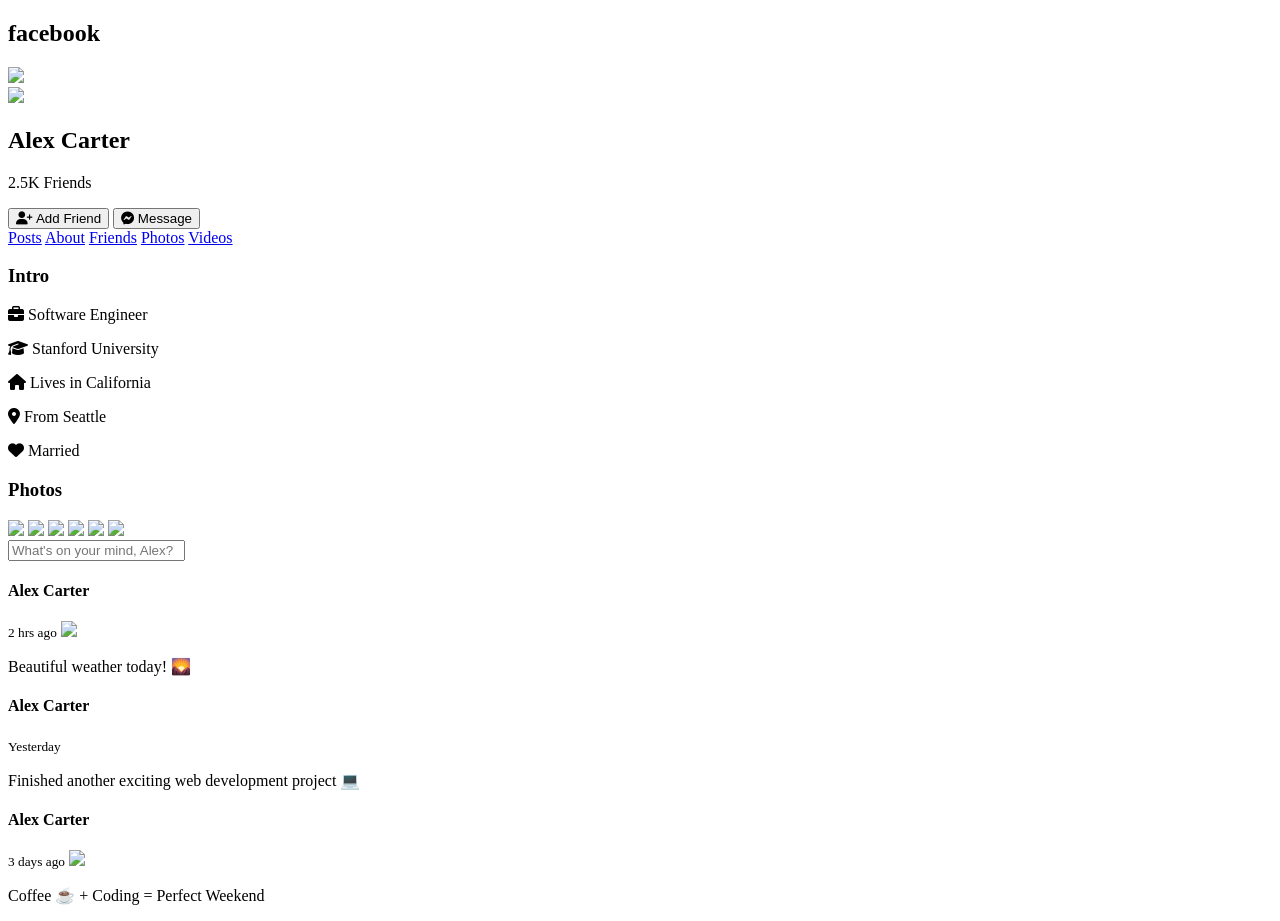
==== pages/profile.html @ 87f7c5d7 "Update profile.html" ====
<!DOCTYPE html>
<html lang="en">

<head>
    <meta charset="UTF-8">
    <meta name="viewport" content="width=device-width, initial-scale=1.0">

    <title>Facebook Profile</title>

    <link rel="stylesheet" href="./sidebar.css">

    <!-- Icons -->
    <link rel="stylesheet"
        href="https://cdnjs.cloudflare.com/ajax/libs/font-awesome/6.6.0/css/all.min.css">

</head>

<body>

<!-- Navbar Placeholder -->
<header class="navbar">

    <h2>facebook</h2>

</header>

<!-- Cover -->

<section class="cover">

    <img src="./cover_photo.png">

</section>

<!-- Profile -->

<section class="profile-header">

    <img class="profile-pic"
        src="./profile_pic.png">

    <div class="profile-info">

        <h1>Alex Carter</h1>

        <p>2.5K Friends</p>

    </div>

    <div class="profile-buttons">

        <button class="blue-btn">
            <i class="fa-solid fa-user-plus"></i>
            Add Friend
        </button>

        <button class="gray-btn">
            <i class="fa-brands fa-facebook-messenger"></i>
            Message
        </button>

    </div>

</section>

<!-- Tabs -->

<section class="tabs">

    <a href="#posts">Posts</a>
    <a href="#About">About</a>
    <a href="#">Friends</a>
    <a href="#photos">Photos</a>
    <a href="#">Videos</a>

</section>

<!-- Main -->

<div class="container">

    <!-- Sidebar -->

    <aside class="sidebar" id="About">

        <div class="card">

            <h3>Intro</h3>

            <p><i class="fa-solid fa-briefcase"></i> Software Engineer</p>

            <p><i class="fa-solid fa-graduation-cap"></i> Stanford University</p>

            <p><i class="fa-solid fa-house"></i> Lives in California</p>

            <p><i class="fa-solid fa-location-dot"></i> From Seattle</p>

            <p><i class="fa-solid fa-heart"></i> Married</p>

        </div>

        <div class="card">

            <h3>Photos</h3>

            <div class="photos" id="photos">

                <img src="./photo1.png">

                <img src="./photo2.png">

                <img src="./photo3.png">

                <img src="./photo4.png">

                <img src="./photo5.png">

                <img src="./photo6.png">

            </div>

        </div>

    </aside>

    <!-- Timeline -->

    <main class="timeline" id="posts">

        <div class="create-post">

            <input type="text"
                placeholder="What's on your mind, Alex?">

        </div>

        <div class="post">

            <h4>Alex Carter</h4>

            <small>2 hrs ago</small>
            <img src="./photo8.png">
            <p>
                Beautiful weather today! 🌄
            </p>

        </div>

        <div class="post">

            <h4>Alex Carter</h4>

            <small>Yesterday</small>

            <p>
                Finished another exciting web development project 💻
            </p>

        </div>

        <div class="post">

            <h4>Alex Carter</h4>

            <small>3 days ago</small>
            <img src="./photo7.png">
            <p>
                Coffee ☕ + Coding = Perfect Weekend
            </p>

        </div>

    </main>

</div>

</body>

</html>
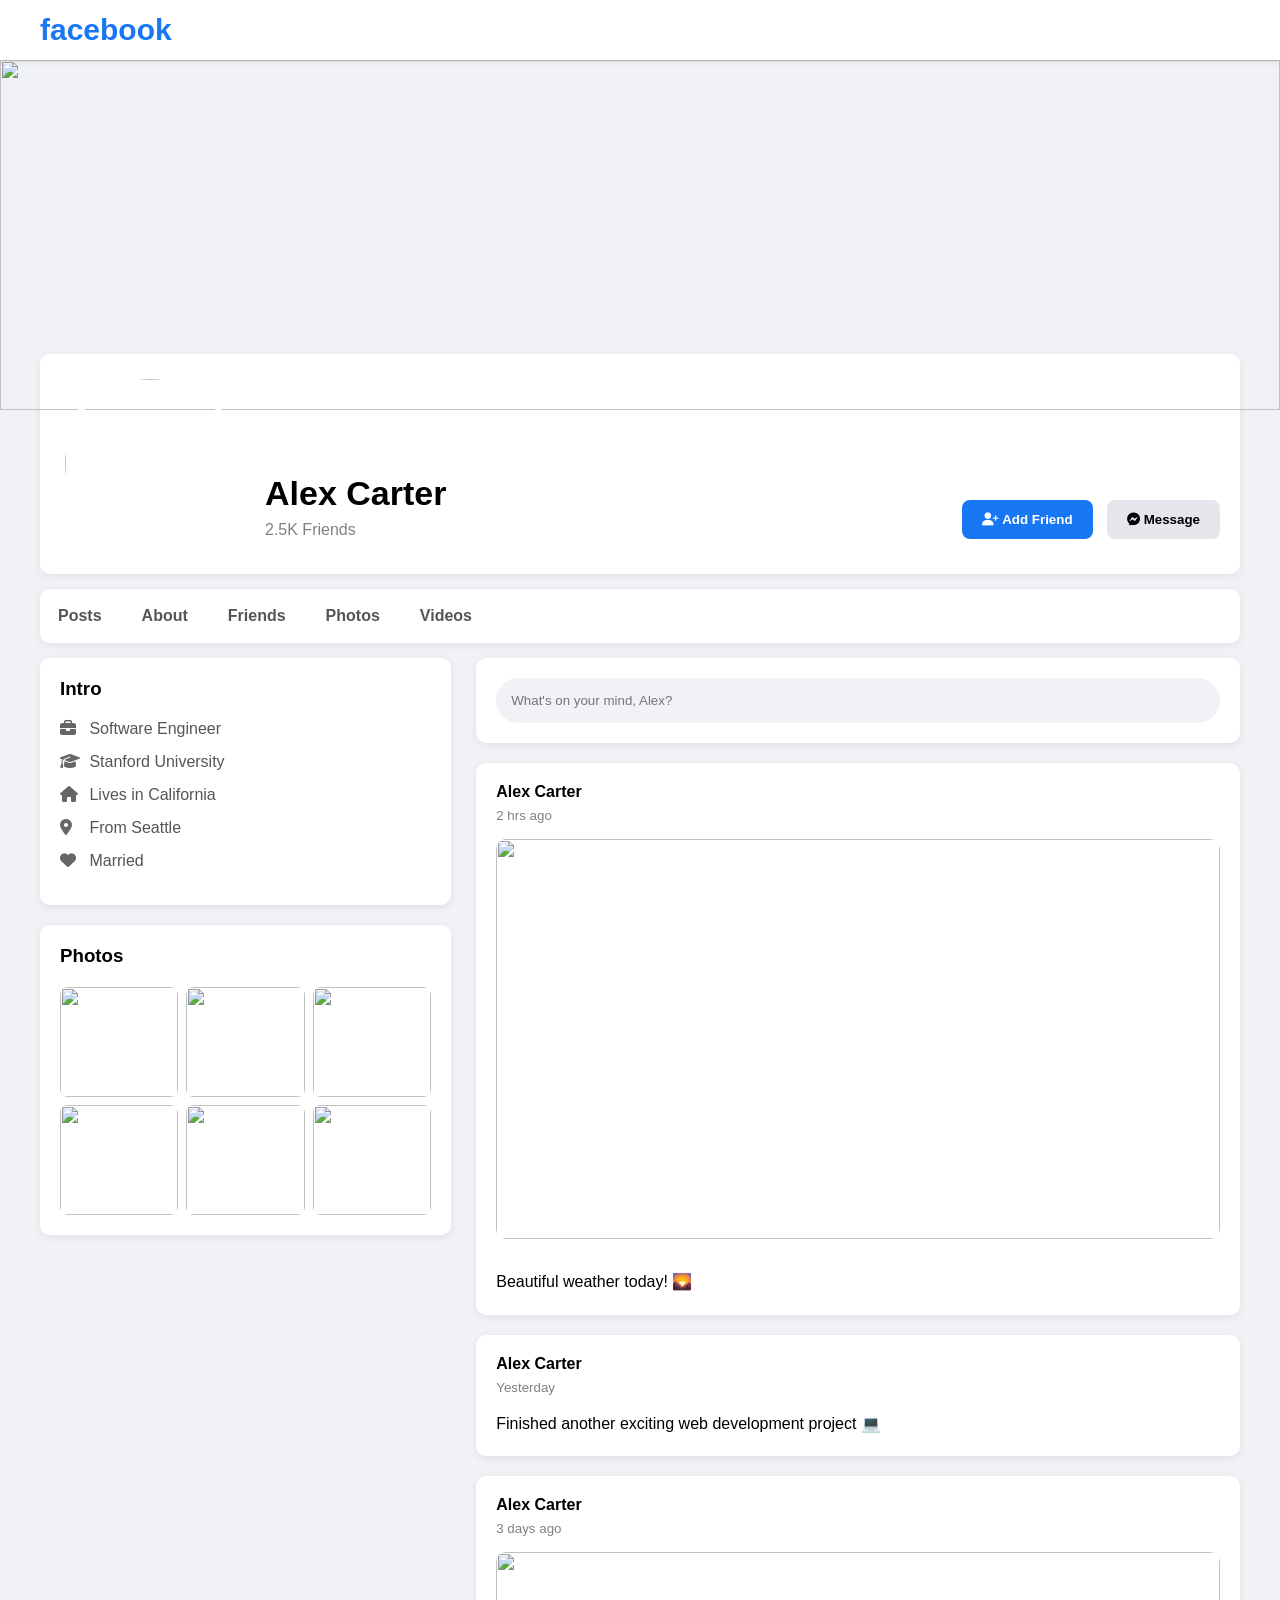
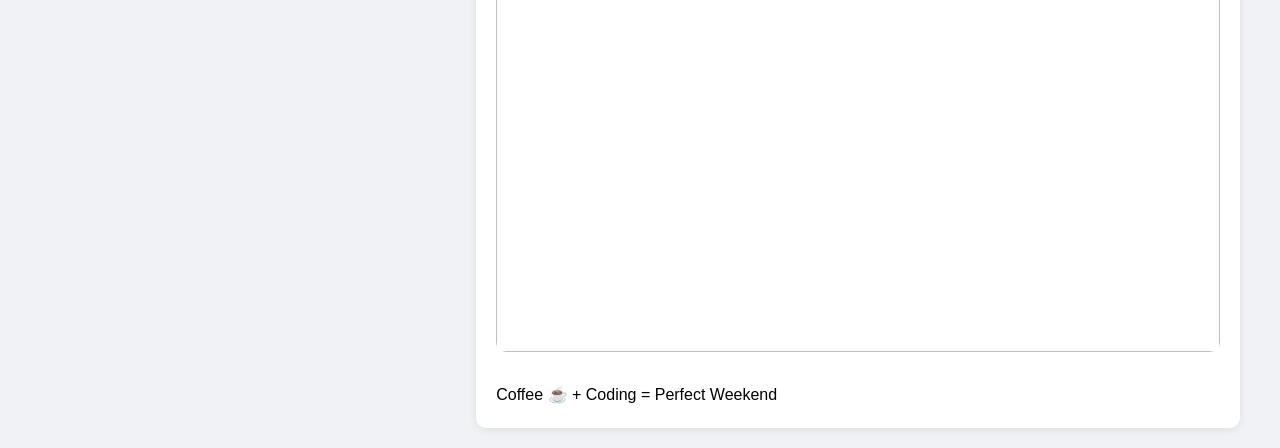
==== commit 37e70ce9: "Update profile.html" ====
--- a/pages/profile.html
+++ b/pages/profile.html
@@ -7,7 +7,7 @@
 
     <title>Facebook Profile</title>
 
-    <link rel="stylesheet" href="./sidebar.css">
+    <link rel="stylesheet" href="../css/sidebar.css">
 
     <!-- Icons -->
     <link rel="stylesheet"
@@ -28,7 +28,7 @@
 
 <section class="cover">
 
-    <img src="./cover_photo.png">
+    <img src="../assets/cover_photo.png">
 
 </section>
 
@@ -37,7 +37,7 @@
 <section class="profile-header">
 
     <img class="profile-pic"
-        src="./profile_pic.png">
+        src="../assets/profile_pic.png">
 
     <div class="profile-info">
 
@@ -105,17 +105,17 @@
 
             <div class="photos" id="photos">
 
-                <img src="./photo1.png">
+                <img src="../assets/photo1.png">
 
-                <img src="./photo2.png">
+                <img src="../assets/photo2.png">
 
-                <img src="./photo3.png">
+                <img src="../assets/photo3.png">
 
-                <img src="./photo4.png">
+                <img src="../assets/photo4.png">
 
-                <img src="./photo5.png">
+                <img src="../assets/photo5.png">
 
-                <img src="./photo6.png">
+                <img src="../assets/photo6.png">
 
             </div>
 
@@ -139,7 +139,7 @@
             <h4>Alex Carter</h4>
 
             <small>2 hrs ago</small>
-            <img src="./photo8.png">
+            <img src="../assets/photo8.png">
             <p>
                 Beautiful weather today! 🌄
             </p>
@@ -163,7 +163,7 @@
             <h4>Alex Carter</h4>
 
             <small>3 days ago</small>
-            <img src="./photo7.png">
+            <img src="../assets/photo7.png">
             <p>
                 Coffee ☕ + Coding = Perfect Weekend
             </p>
@@ -177,3 +177,4 @@
 </body>
 
 </html>
+
--- a/css/sidebar.css
+++ b/css/sidebar.css
@@ -0,0 +1,406 @@
+*{
+    margin:0;
+    padding:0;
+    box-sizing:border-box;
+    font-family:Arial,Helvetica,sans-serif;
+    }
+    
+    body{
+    background:#f0f2f5;
+    }
+    
+    /* Navbar */
+    
+    .navbar{
+    
+    height:60px;
+    background:white;
+    
+    display:flex;
+    align-items:center;
+    
+    padding:0 40px;
+    
+    box-shadow:0 2px 5px rgba(0,0,0,.1);
+    
+    position:sticky;
+    top:0;
+    
+    z-index:100;
+    
+    }
+    
+    .navbar h2{
+    
+    color:#1877f2;
+    
+    font-size:30px;
+    
+    }
+    
+    /* Cover */
+    
+    .cover img{
+    
+    width:100%;
+    height:350px;
+    
+    object-fit:cover;
+    
+    }
+    
+    /* Profile */
+    
+    .profile-header{
+    
+    max-width:1200px;
+    
+    margin:auto;
+    
+    background:white;
+    
+    padding:20px;
+    
+    display:flex;
+    
+    align-items:flex-end;
+    
+    gap:25px;
+    
+    margin-top:-60px;
+    
+    border-radius:10px;
+    
+    box-shadow:0 2px 8px rgba(0,0,0,.08);
+    
+    }
+    
+    .profile-pic{
+    
+    width:180px;
+    height:180px;
+    
+    border-radius:50%;
+    
+    border:5px solid white;
+    
+    object-fit:cover;
+    
+    }
+    
+    .profile-info{
+    
+    flex:1;
+    
+    padding-bottom:15px;
+    
+    }
+    
+    .profile-info h1{
+    
+    font-size:34px;
+    
+    }
+    
+    .profile-info p{
+    
+    color:gray;
+    
+    margin-top:8px;
+    
+    }
+    
+    .profile-buttons{
+    
+    padding-bottom:15px;
+    
+    }
+    
+    button{
+    
+    padding:12px 20px;
+    
+    border:none;
+    
+    border-radius:8px;
+    
+    font-weight:bold;
+    
+    cursor:pointer;
+    
+    margin-left:10px;
+    
+    }
+    
+    .blue-btn{
+    
+    background:#1877f2;
+    
+    color:white;
+    
+    }
+    
+    .gray-btn{
+    
+    background:#e4e6eb;
+    
+    }
+    
+    /* Tabs */
+    
+    .tabs{
+    
+    max-width:1200px;
+    
+    margin:15px auto;
+    
+    background:white;
+    
+    display:flex;
+    
+    gap:40px;
+    
+    padding:18px;
+    
+    border-radius:10px;
+    
+    box-shadow:0 2px 8px rgba(0,0,0,.08);
+    
+    }
+    
+    .tabs a{
+    
+    text-decoration:none;
+    
+    color:#555;
+    
+    font-weight:bold;
+    
+    }
+    
+    .tabs a:hover{
+    
+    color:#1877f2;
+    
+    }
+    
+    /* Main */
+    
+    .container{
+    
+    max-width:1200px;
+    
+    margin:auto;
+    
+    display:flex;
+    
+    gap:25px;
+    
+    align-items:flex-start;
+    
+    }
+    
+    /* Sidebar */
+    
+    .sidebar{
+    
+    width:35%;
+    
+    position:sticky;
+    
+    top:80px;
+    
+    }
+    
+    /* Cards */
+    
+    .card{
+    
+    background:white;
+    
+    padding:20px;
+    
+    border-radius:10px;
+    
+    margin-bottom:20px;
+    
+    box-shadow:0 2px 8px rgba(0,0,0,.08);
+    
+    }
+    
+    .card h3{
+    
+    margin-bottom:20px;
+    
+    }
+    
+    .card p{
+    
+    margin-bottom:15px;
+    
+    color:#555;
+    
+    }
+    
+    .card i{
+    
+    width:25px;
+    
+    color:#666;
+    
+    }
+    
+    /* Photos */
+    
+    .photos{
+    
+    display:grid;
+    
+    grid-template-columns:repeat(3,1fr);
+    
+    gap:8px;
+    
+    }
+    
+    .photos img{
+    
+    width:100%;
+    height:110px;
+    
+    object-fit:cover;
+    
+    border-radius:8px;
+    
+    cursor:pointer;
+    
+    transition:.3s;
+    
+    }
+    
+    .photos img:hover{
+    
+    transform:scale(1.05);
+    
+    }
+    
+    /* Timeline */
+    
+    .timeline{
+    
+    width:65%;
+    
+    }
+    
+    /* Create Post */
+    
+    .create-post{
+    
+    background:white;
+    
+    padding:20px;
+    
+    border-radius:10px;
+    
+    box-shadow:0 2px 8px rgba(0,0,0,.08);
+    
+    margin-bottom:20px;
+    
+    }
+    
+    .create-post input{
+    
+    width:100%;
+    
+    padding:15px;
+    
+    border:none;
+    
+    background:#f0f2f5;
+    
+    border-radius:30px;
+    
+    outline:none;
+    
+    }
+    
+    /* Posts */
+    
+    .post{
+    
+    background:white;
+    
+    padding:20px;
+    
+    border-radius:10px;
+    
+    margin-bottom:20px;
+    
+    box-shadow:0 2px 8px rgba(0,0,0,.08);
+    
+    }
+    
+    .post h4{
+    
+    margin-bottom:5px;
+    
+    }
+    
+    .post small{
+    
+    color:gray;
+    
+    }
+    .post img{
+        width:100%;
+        height:400px;
+        object-fit:cover;
+        border-radius:10px;
+        margin:15px 0;
+    }
+    .post p{
+    
+    margin-top:15px;
+    
+    line-height:1.6;
+    
+    }
+    
+    /* Responsive */
+    
+    @media(max-width:900px){
+    
+    .container{
+    
+    flex-direction:column;
+    
+    }
+    
+    .sidebar,.timeline{
+    
+    width:100%;
+    
+    }
+    
+    .profile-header{
+    
+    flex-direction:column;
+    
+    align-items:center;
+    
+    text-align:center;
+    
+    }
+    
+    .profile-buttons{
+    
+    margin-top:20px;
+    
+    }
+    
+    .tabs{
+    
+    overflow-x:auto;
+    
+    }
+    
+    }
